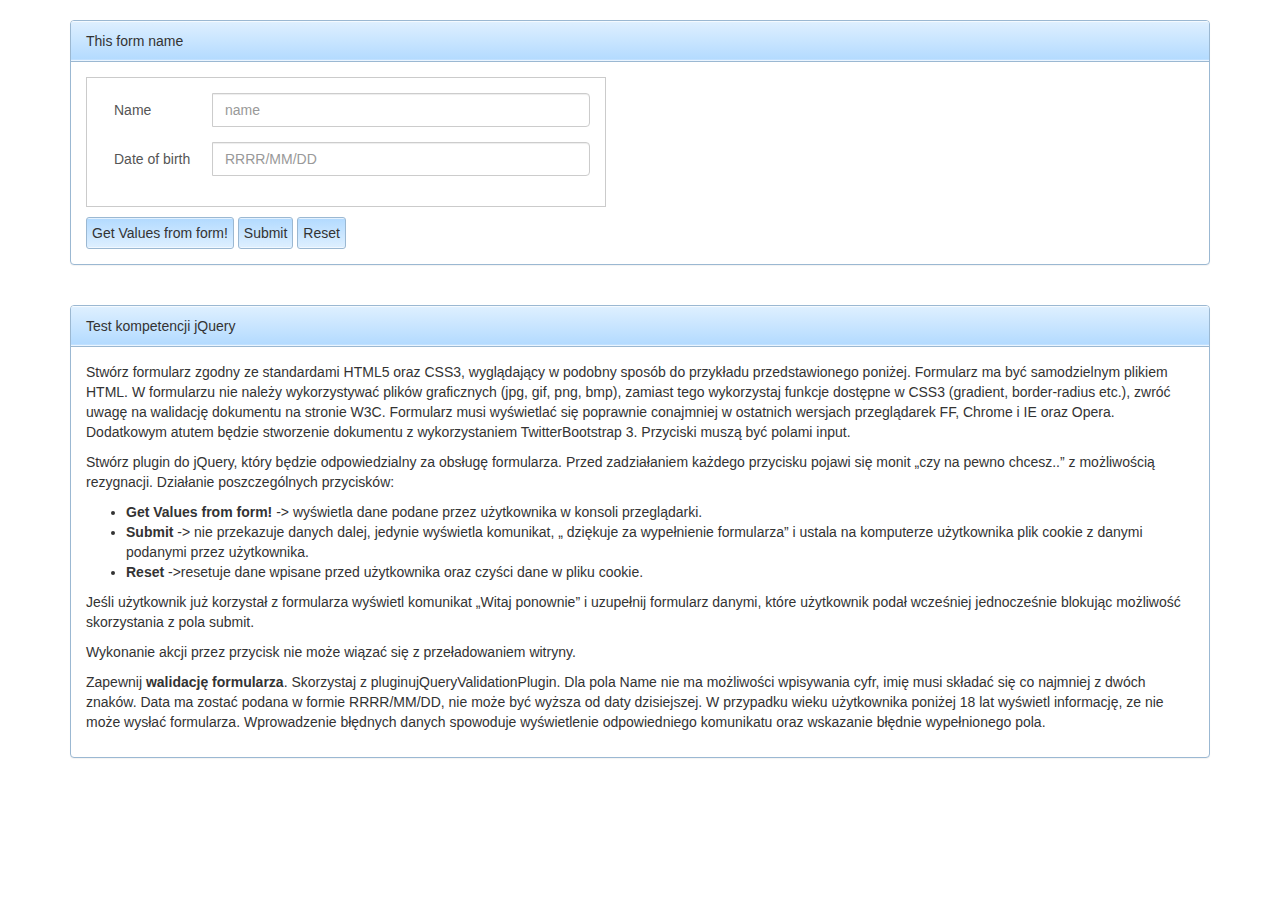
==== jQuery/index.html @ e4c6680e "upload" ====
<!DOCTYPE html>
<html lang="pl">

<head>
    <meta charset="utf-8">
    <meta http-equiv="X-UA-Compatible" content="IE=edge">
    <meta name="viewport" content="width=device-width, initial-scale=1">
    <title>#Zadanie Nr 1: jQuery</title>
    <!-- Bootstrap -->
    <link rel="stylesheet" href="https://maxcdn.bootstrapcdn.com/bootstrap/3.3.4/css/bootstrap.min.css">
    <link rel="stylesheet" href="https://maxcdn.bootstrapcdn.com/font-awesome/4.7.0/css/font-awesome.min.css">
    
    <!-- HTML5 shim and Respond.js for IE8 support of HTML5 elements and media queries -->
    <!-- WARNING: Respond.js doesn't work if you view the page via file:// -->
    <!--[if lt IE 9]>
      <script src="https://oss.maxcdn.com/html5shiv/3.7.2/html5shiv.min.js"></script>
      <script src="https://oss.maxcdn.com/respond/1.4.2/respond.min.js"></script>
    <![endif]-->
    <link rel="stylesheet" href="css/custom.css">
</head>

<body>
    <div class="container">
        <div class="row">
            <div class="col-sm-12">
                <div class="panel panel-default">
                    <div class="panel-heading">This form name</div>
                    <div class="panel-body">
                        <form id="form" action="#">
                            <div class="main">
                                <div class="input-group">
                                    <label class="input-group-addon" for="name">Name</label>
                                    <input type="text" id="name" class="form-control" name="name" placeholder="name" required minlength="3"  />

                                </div>
                                <div class="input-group">
                                    <span class="input-group-addon">Date of birth</span>
                                    <input id="date" type="text" class="form-control" placeholder="RRRR/MM/DD" name="date" required />
                                </div>
                            </div>
                            <p></p>
                            <button type="button" id="getvalues">Get Values from form!</button>
                            <input type="submit" value="Submit">
                            <input type="reset" id="reset" value="Reset">
                        </form>
                    </div>
                </div>
            </div>
        </div>


<div class="row">
<div class="col-sm-12">
                <div class="panel panel-default">
                    <div class="panel-heading">Test kompetencji jQuery</div>
                    <div class="panel-body">
        <p>Stwórz formularz zgodny ze standardami HTML5 oraz CSS3, wyglądający w podobny sposób do przykładu przedstawionego poniżej. Formularz ma być samodzielnym plikiem HTML. W formularzu nie należy wykorzystywać plików graficznych (jpg, gif, png, bmp), zamiast tego wykorzystaj funkcje dostępne w CSS3 (gradient, border-radius etc.), zwróć uwagę na walidację dokumentu na stronie W3C. Formularz musi wyświetlać się poprawnie conajmniej w ostatnich wersjach przeglądarek FF, Chrome i IE oraz Opera. Dodatkowym atutem będzie stworzenie dokumentu z wykorzystaniem TwitterBootstrap 3. Przyciski muszą być polami input.
        </p>

<p>Stwórz plugin do jQuery, który będzie odpowiedzialny za obsługę formularza. Przed zadziałaniem każdego przycisku pojawi się monit „czy na pewno chcesz..” z możliwością rezygnacji.
Działanie poszczególnych przycisków:
</p>
<ul>
<li><b>Get Values from form!</b> -> wyświetla dane podane przez użytkownika w konsoli przeglądarki.</li>
<li><b>Submit</b> -> nie przekazuje danych dalej, jedynie wyświetla komunikat, „ dziękuje za wypełnienie formularza” i ustala na komputerze użytkownika plik cookie z danymi podanymi przez użytkownika. </li>
<li><b>Reset</b> ->resetuje dane wpisane przed użytkownika oraz czyści dane w pliku cookie.</li>
</ul>
<p>
Jeśli użytkownik już korzystał z formularza wyświetl komunikat „Witaj ponownie” i uzupełnij formularz danymi, które użytkownik podał wcześniej jednocześnie blokując możliwość skorzystania z pola submit.
</p>

<p>Wykonanie akcji przez przycisk nie może wiązać się z przeładowaniem witryny.</p>

<p>
    Zapewnij <b>walidację formularza</b>. Skorzystaj z pluginujQueryValidationPlugin. Dla pola Name nie ma możliwości wpisywania cyfr, imię musi składać się co najmniej z dwóch znaków.
Data ma zostać podana w formie RRRR/MM/DD, nie może być wyższa od daty dzisiejszej.
W przypadku wieku użytkownika poniżej 18 lat wyświetl informację, ze nie może wysłać formularza.
Wprowadzenie błędnych danych spowoduje wyświetlenie odpowiedniego komunikatu oraz wskazanie błędnie wypełnionego pola.

</p>
                </div>
    </div>
</div>
</div>

    </div>
    <!-- ==================== Java Script ============================ -->
    <!-- jQuery (necessary for Bootstrap's JavaScript plugins) -->
    <script src="https://ajax.googleapis.com/ajax/libs/jquery/1.11.2/jquery.min.js"></script>
    <script src="js/moment.js"></script>
    <script src="js/jquery.validate.js"></script>
    <script src="js/jquery.cookie.js"></script>
    <!-- Bootstrap -->
    <script src="https://maxcdn.bootstrapcdn.com/bootstrap/3.3.4/js/bootstrap.min.js"></script>
    <!-- Script -->
    <script src="js/application.js"></script>
</body>

</html>
---- jQuery/css/custom.css ----
.input-group-addon {
    min-width: 110px;
    text-align: left;
    background: transparent;
    border: 0;
}

.input-group {
    margin-bottom: 15px;
    max-width: 500px;
}

.has-feedback label ~ .form-control-feedback {
    top: 0;
}

.has-error .form-control-feedback {
    top: 0px;
    background: #a94442;
    padding-top: 10px;
    color: #fff;
    padding-left: 0px;
    width: 20px;
}

.has-error .input-group-addon {
    color: #000;
    background-color: transparent;
}

/* lub errorPlacement: function(error, element) {} */
#name-error {
    display: none !important;
}
#date-error {
    display: none !important;
}

.panel-default > .panel-heading {
    border-color: #9bb8d2;
    background: rgba(255, 255, 255, 1);
    background: -moz-linear-gradient(top, rgba(255, 255, 255, 1) 0%, rgba(221, 239, 255, 1) 4%, rgba(180, 219, 255, 1) 95%, rgba(171, 214, 255, 1) 95%, rgba(255, 255, 255, 1) 100%);
    background: -webkit-gradient(left top, left bottom, color-stop(0%, rgba(255, 255, 255, 1)), color-stop(4%, rgba(221, 239, 255, 1)), color-stop(95%, rgba(180, 219, 255, 1)), color-stop(95%, rgba(171, 214, 255, 1)), color-stop(100%, rgba(255, 255, 255, 1)));
    background: -webkit-linear-gradient(top, rgba(255, 255, 255, 1) 0%, rgba(221, 239, 255, 1) 4%, rgba(180, 219, 255, 1) 95%, rgba(171, 214, 255, 1) 95%, rgba(255, 255, 255, 1) 100%);
    background: -o-linear-gradient(top, rgba(255, 255, 255, 1) 0%, rgba(221, 239, 255, 1) 4%, rgba(180, 219, 255, 1) 95%, rgba(171, 214, 255, 1) 95%, rgba(255, 255, 255, 1) 100%);
    background: -ms-linear-gradient(top, rgba(255, 255, 255, 1) 0%, rgba(221, 239, 255, 1) 4%, rgba(180, 219, 255, 1) 95%, rgba(171, 214, 255, 1) 95%, rgba(255, 255, 255, 1) 100%);
    background: linear-gradient(to bottom, rgba(255, 255, 255, 1) 0%, rgba(221, 239, 255, 1) 4%, rgba(180, 219, 255, 1) 95%, rgba(171, 214, 255, 1) 95%, rgba(255, 255, 255, 1) 100%);
    filter: progid: DXImageTransform.Microsoft.gradient( startColorstr='#ffffff', endColorstr='#ffffff', GradientType=0);
}

.panel-default {
    border-color: #9bb8d2;
    margin-top: 20px;
}

input,
button {
    border: 1px solid #9bb8d2;
    border-radius: 3px;
    padding: 5px;
    background: rgba(255, 255, 255, 1);
    background: -moz-linear-gradient(top, rgba(255, 255, 255, 1) 0%, rgba(171, 214, 255, 1) 5%, rgba(180, 219, 255, 1) 5%, rgba(221, 239, 255, 1) 96%, rgba(255, 255, 255, 1) 100%);
    background: -webkit-gradient(left top, left bottom, color-stop(0%, rgba(255, 255, 255, 1)), color-stop(5%, rgba(171, 214, 255, 1)), color-stop(5%, rgba(180, 219, 255, 1)), color-stop(96%, rgba(221, 239, 255, 1)), color-stop(100%, rgba(255, 255, 255, 1)));
    background: -webkit-linear-gradient(top, rgba(255, 255, 255, 1) 0%, rgba(171, 214, 255, 1) 5%, rgba(180, 219, 255, 1) 5%, rgba(221, 239, 255, 1) 96%, rgba(255, 255, 255, 1) 100%);
    background: -o-linear-gradient(top, rgba(255, 255, 255, 1) 0%, rgba(171, 214, 255, 1) 5%, rgba(180, 219, 255, 1) 5%, rgba(221, 239, 255, 1) 96%, rgba(255, 255, 255, 1) 100%);
    background: -ms-linear-gradient(top, rgba(255, 255, 255, 1) 0%, rgba(171, 214, 255, 1) 5%, rgba(180, 219, 255, 1) 5%, rgba(221, 239, 255, 1) 96%, rgba(255, 255, 255, 1) 100%);
    background: linear-gradient(to bottom, rgba(255, 255, 255, 1) 0%, rgba(171, 214, 255, 1) 5%, rgba(180, 219, 255, 1) 5%, rgba(221, 239, 255, 1) 96%, rgba(255, 255, 255, 1) 100%);
    filter: progid: DXImageTransform.Microsoft.gradient( startColorstr='#ffffff', endColorstr='#ffffff', GradientType=0);
}

.main {
    border: 1px solid #cbcbcb;
    max-width: 520px;
    padding: 15px;
}
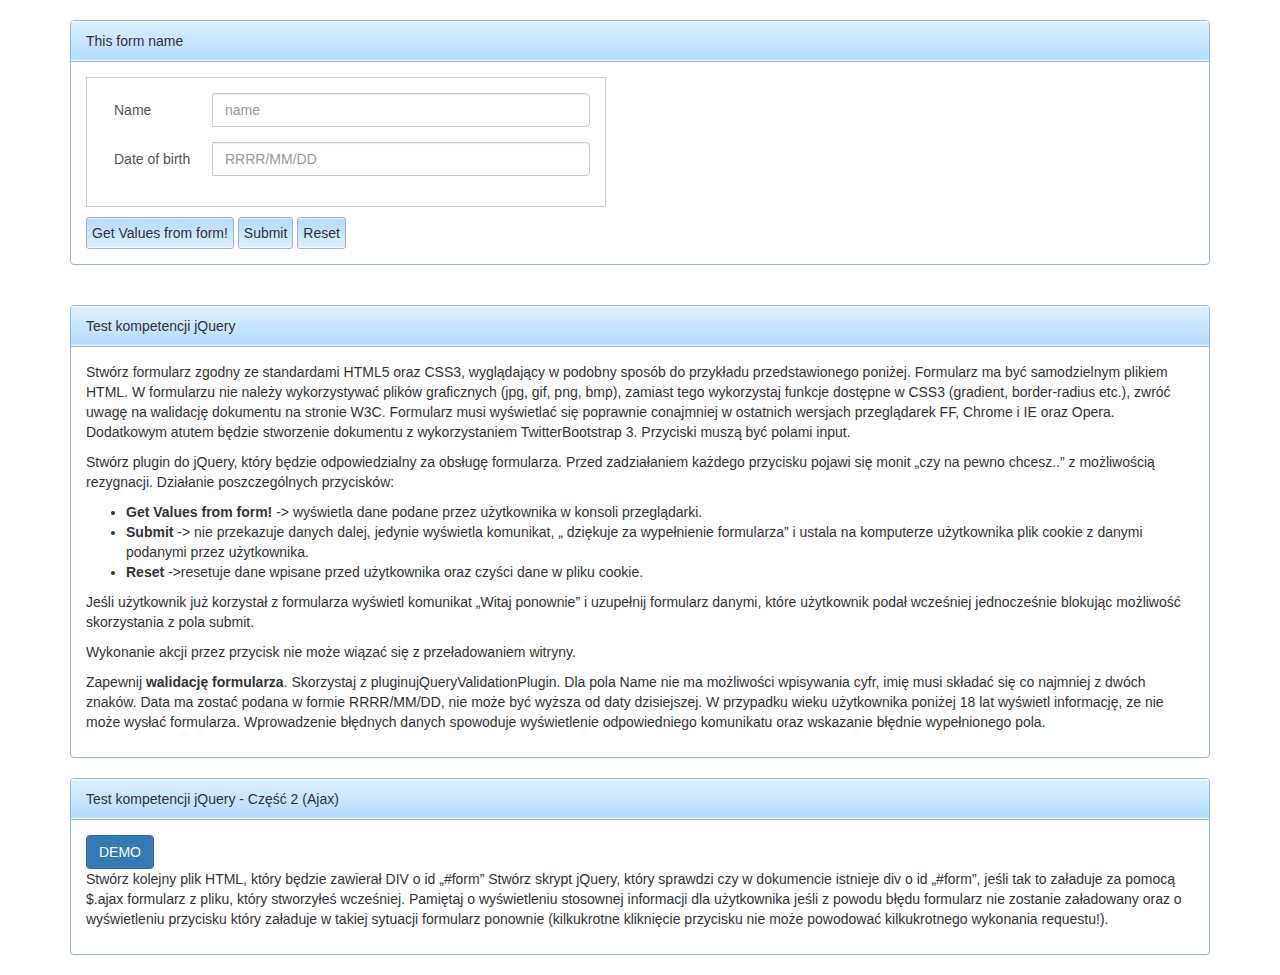
==== commit 47180159: "2 part" ====
--- a/jQuery/index.html
+++ b/jQuery/index.html
@@ -80,6 +80,27 @@
 </p>
                 </div>
     </div>
+
+
+                <div class="panel panel-default">
+                    <div class="panel-heading">Test kompetencji jQuery - Część 2 (Ajax)</div>
+                    <div class="panel-body">
+<a href="https://jtargosz.github.io/Weekly-WebDev-Chalange/jQuery/ajax.html" class="btn btn-primary">DEMO</a>
+
+<p>Stwórz kolejny plik HTML, który będzie zawierał DIV o id „#form”
+Stwórz skrypt jQuery, który sprawdzi czy w dokumencie istnieje div o id „#form”, jeśli tak to załaduje za pomocą $.ajax formularz z pliku, który stworzyłeś wcześniej. Pamiętaj o wyświetleniu stosownej informacji dla użytkownika jeśli z powodu błędu formularz nie zostanie załadowany oraz o wyświetleniu przycisku który załaduje w takiej sytuacji formularz ponownie (kilkukrotne kliknięcie przycisku nie może powodować kilkukrotnego wykonania requestu!).
+</p>
+                </div>
+    </div>
+
+
+
+
+
+
+
+
+
 </div>
 </div>
 
